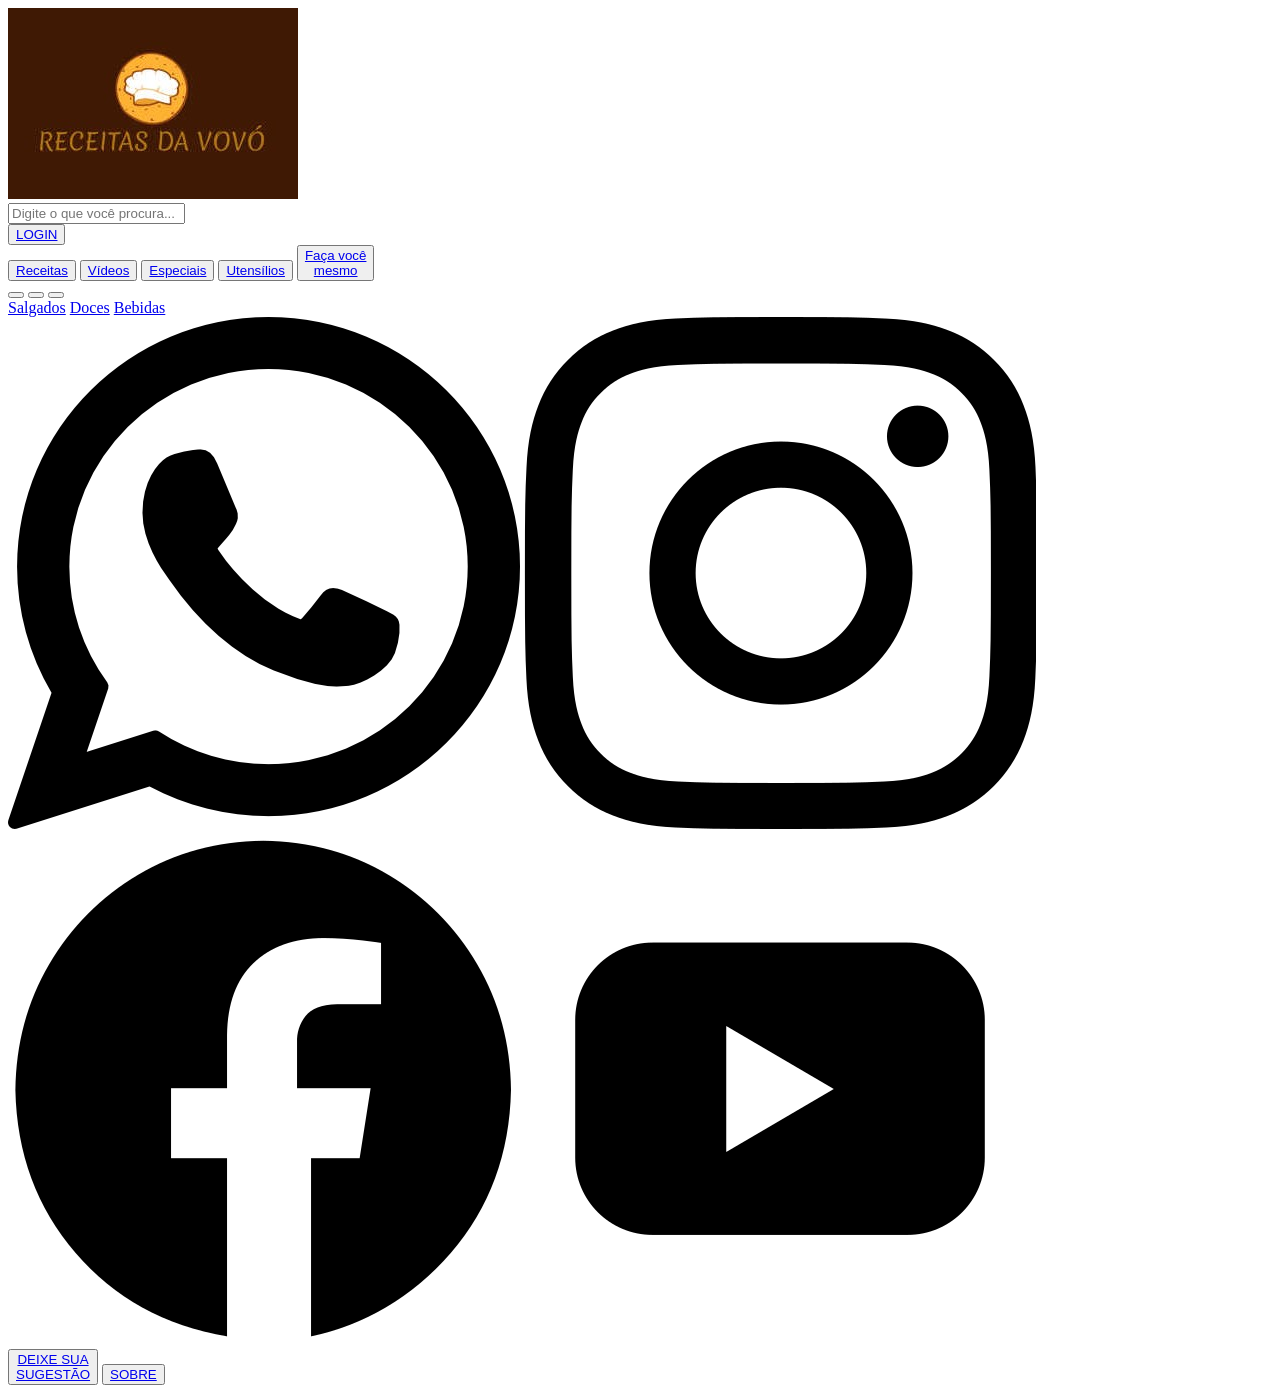
==== index.html @ 41117d59 "Rename receitasdavovo.html to index.html" ====
<!DOCTYPE html>
<html lang="pt-BR">
<head>
    <meta charset="UTF-8">
    <meta name="viewport" content="width=device-width, initial-scale=1.0">
    <title>Receitas da Vovó</title>
    <link rel="stylesheet" href="./css/receitasdavovo.css">
    <!-- Fonte Externa 1 -->
    <link rel="preconnect" href="https://fonts.googleapis.com">
    <link rel="preconnect" href="https://fonts.gstatic.com" crossorigin>
    <link href="https://fonts.googleapis.com/css2?family=Itim&display=swap" rel="stylesheet">
    <!-- Fonte Externa 2 -->
    <link rel="preconnect" href="https://fonts.googleapis.com">
    <link rel="preconnect" href="https://fonts.gstatic.com" crossorigin>
    <link href="https://fonts.googleapis.com/css2?family=Itim&family=Montserrat:ital,wght@0,100..900;1,100..900&display=swap" rel="stylesheet">
    <!-- Fonte Externa 3 -->
        <link rel="preconnect" href="https://fonts.googleapis.com">
        <link rel="preconnect" href="https://fonts.gstatic.com" crossorigin>
        <link href="https://fonts.googleapis.com/css2?family=Exo:ital,wght@0,100..900;1,100..900&family=Grandstander:ital,wght@0,100..900;1,100..900&display=swap" rel="stylesheet">
        <link rel="website icon" type="png" href="./chefe-de-cozinha.png">
</head>
<body>
        <header>
            <nav>
                <a href="./receitasdavovo.html"><img src="./Untitled_logo_1_free-file-cópia.jpg" alt="Logo"></a>
                <form>
                    <input type="text" name="search-box" placeholder="Digite o que você procura..." class="search-box">
                </form>
                <form>  
                    <button type="reset" class="loginbutton"><a href="./paginalogin.html">LOGIN</a></button>
                </form>
            </nav>
            <div class="divprincipal">
                <button type="submit" class="buttondivprincipal"><a href="./receitas.html">Receitas</a></button>
                <button type="submit" class="buttondivprincipal"><a href="https://youtube.com/playlist?list=PLX7ZqjnxLxjbY72EwguVwrjlsNsqE6WSH&si=nCwbjb-3jUvwY0U7" target="_blank">Vídeos</a></button>
                <button type="submit" class="buttondivprincipal"><a href="./especiais.html">Especiais</a></button>
                <button type="submit" class="buttondivprincipal"><a href="https://www.tramontina.com.br/ambientes/cozinha/" target="_blank">Utensílios</a></button>
                <button type="button" class="buttondivprincipal"><a href="./facavocemesmo.html">Faça você <br> mesmo</a></button>
            </div>
        </header>
        <main>  
            <section>
                <a href="./receitassalgadas.html"><button type="submit" class="botaosalgado"></button></a>
                <a href="./receitasdoces.html"><button type="submit" class="botaodoce"></button></a>
                <a href="./bebidas.html"><button type="submit" class="botaobebida"></button></a>
            </section>
            <div class="po">
                <a href="./receitassalgadas.html">Salgados</a>
                <a href="./receitasdoces.html" id="doces">Doces</a>
                <a href="./bebidas.html">Bebidas</a>
            </div>
        </main>
        <footer>
            <div class="logos">
                <a href="https://www.whatsapp.com/" target="_blank"><img src="./Css/Imagens/whatsapp logo.png" alt="Whatsapp Logo"></a>
                <a href="https://www.instagram.com/" target="_blank"><img src="./Css/Imagens/instagram logo.png  " alt="Instagram Logo"></a>
                <a href="https://www.facebook.com/" target="_blank"><img src="./Css/Imagens/facebook logo.png" alt="Facebook Logo"></a>
                <a href="https://www.youtube.com/" target="_blank"><img src="./Css/Imagens/youtube logo.png" alt="Youtube Logo"></a>
            </div>
            <div class="botaodope">
                <button type="submit" id="sugestao"><a href="./paginasugestao.html">DEIXE SUA <br> SUGESTÃO</a></button>
                <button type="submit" id="sobre"><a href="./sobre.html">SOBRE</a></button>
            </div>
        </footer>
</body>
</html>
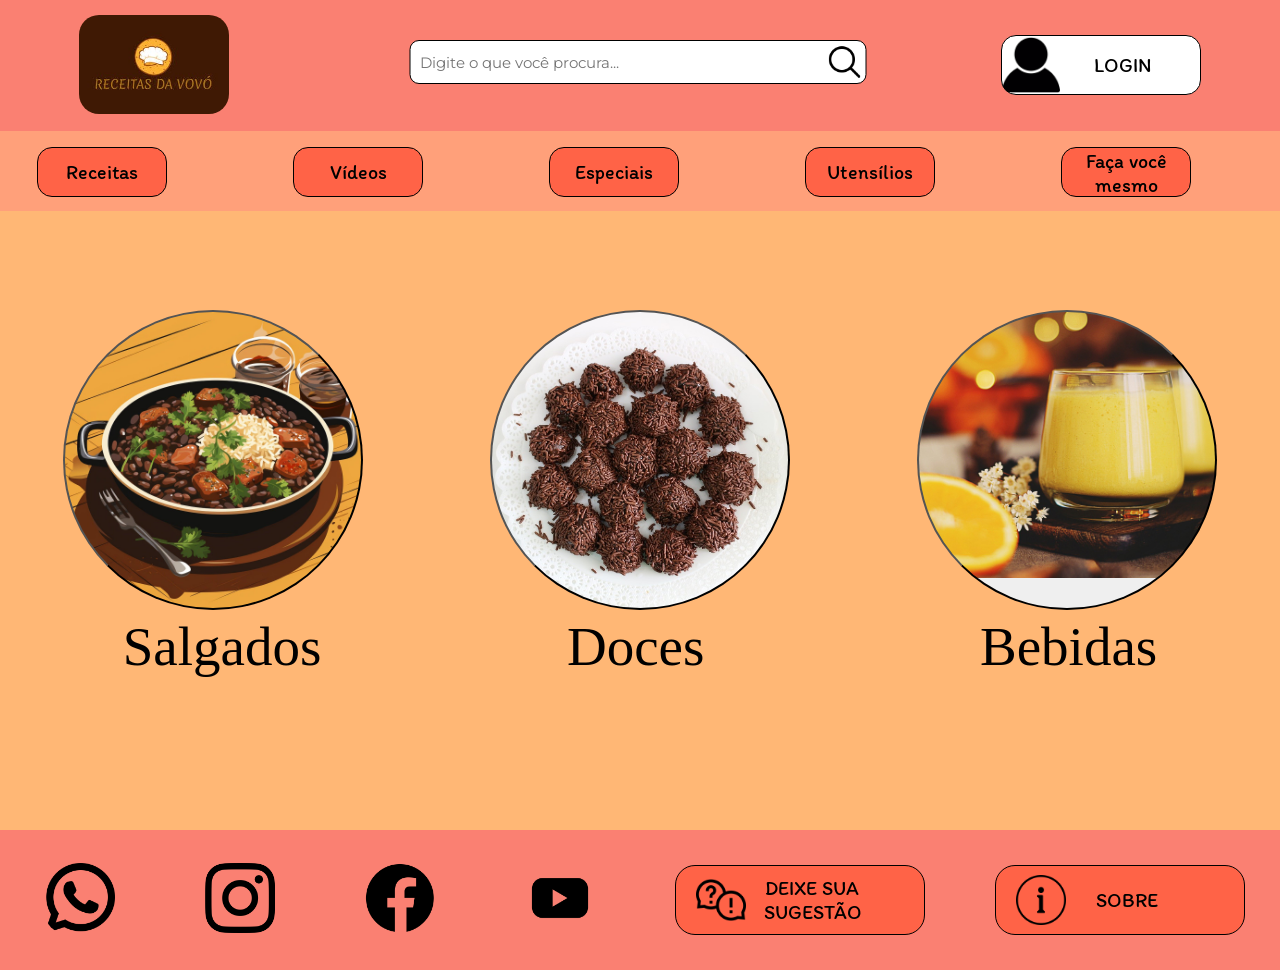
==== commit 6bbc237f: "Fix HTML structure and update CSS link" ====
--- a/index.html
+++ b/index.html
@@ -4,7 +4,7 @@
     <meta charset="UTF-8">
     <meta name="viewport" content="width=device-width, initial-scale=1.0">
     <title>Receitas da Vovó</title>
-    <link rel="stylesheet" href="./css/receitasdavovo.css">
+    <link rel="stylesheet" href="./Css/style.css">
     <!-- Fonte Externa 1 -->
     <link rel="preconnect" href="https://fonts.googleapis.com">
     <link rel="preconnect" href="https://fonts.gstatic.com" crossorigin>
@@ -22,7 +22,7 @@
 <body>
         <header>
             <nav>
-                <a href="./receitasdavovo.html"><img src="./Untitled_logo_1_free-file-cópia.jpg" alt="Logo"></a>
+                <a href="./index.html"><img src="./Untitled_logo_1_free-file-cópia.jpg" alt="Logo"></a>
                 <form>
                     <input type="text" name="search-box" placeholder="Digite o que você procura..." class="search-box">
                 </form>
--- a/Css/style.css
+++ b/Css/style.css
@@ -0,0 +1,243 @@
+body{
+    margin: 0;
+    border: 0;
+    height: 100vh;
+    width: 100vw;
+    
+}    
+header{
+    width: 100vw;
+    height: 140px;
+    background-color:#FA8072;
+    top: 0;
+    flex-wrap: wrap;
+}
+nav{
+    display: flex;
+    justify-content: space-around;
+}
+main{
+    background-color: #FFB775;
+    height: 690px;
+    width: 100vw;
+}
+img{
+    position: relative;
+    border: transparent;
+    border-radius: 20px;
+    width: 150px;
+    top: 15px;
+}
+a{
+    color: black;
+    text-decoration: none;
+}
+
+.divprincipal{
+    background-color: #FFA07A;
+    position: relative;
+    top: 28px;
+    width: 100vw;
+    height: 80px;
+    display: flex;
+    justify-content: space-around;
+}
+.search-box{
+    font-family: "Montserrat", sans-serif;
+    font-size: 15px;
+    background-image: url(./Imagens/lupa.png);
+    background-position:right;
+    background-repeat: no-repeat;
+    background-size:contain;
+    border: 1px solid black;
+    border-radius: 9.5px;
+    position: relative;
+    left: 55%;
+    translate: -50%;
+    top: 40px;
+    width: 400px;
+    height: 40px;
+    padding-left: 10px;
+    padding-right: 45px;
+}
+.loginbutton{
+    font-family: "Itim", cursive;
+    font-size: 20px;
+    position: relative;
+    border-radius: 15px;
+    border: 1px solid black;
+    cursor: pointer;
+    top: 35px;
+    width: 200px;
+    height: 60px;
+    background-image: url(./Imagens/Usuario.png);
+    background-repeat: no-repeat;
+    background-size: contain;
+    background-position: left;
+    background-color: white;
+    padding-left: 50px;
+    transition: transition 0.5s ease;
+    animation: pulse 2s infinite ease;
+}
+@keyframes pulse{
+    0%{
+        transform: scale(100%) ease;
+    }
+    50%{
+        transform: scale(90%);
+    }
+    100%{
+        transform: scale(90%) ease
+    }
+}
+.loginbutton:hover{
+    animation: none;
+}
+.buttondivprincipal{
+    position: relative;
+    font-family: "Itim", cursive;
+    font-size: 20px;
+    background-color: #FF6347;
+    border: 1px solid black;
+    border-radius: 15px;
+    height: 50px;
+    width: 130px;
+    top: 20%;
+    translate: -20%;
+    transition: transition 0.5s ease;
+    cursor: pointer;
+}
+.buttondivprincipal:hover{
+    background-color: #FF7F50;
+    transform: scale(1.2);
+    border: 1.3px solid black;
+}
+section{
+    position: absolute;
+    top: 260px;
+    height: auto;
+    width: 100vw;
+    padding-top: 50px;
+    display: flex;
+    justify-content: space-around;
+}
+.botaosalgado{
+    border-radius: 100%;
+    width: 300px;
+    height: 300px;
+    background-image: url(./Imagens/Imagem\ Feijoada.jpg);
+    background-repeat: no-repeat;
+    background-size: contain;
+    transition: transition 0.5s ease;
+    cursor: pointer;
+}
+.botaosalgado:hover{
+    transform: scale(0.95);
+}
+.botaodoce{
+    border-radius: 100%;
+    width: 300px;
+    height: 300px;
+    background-image: url(./Imagens/Imagem\ Doce.jpg);
+    background-repeat: no-repeat;
+    background-size: contain;
+    transition: transition 0.5s ease;
+    cursor: pointer;
+}
+.botaodoce:hover{
+    transform: scale(0.95);
+}
+.botaobebida{
+    border-radius: 100%;
+    width: 300px;
+    height: 300px;
+    background-image: url(./Imagens/Imagem\ Bebida.jpg);
+    background-repeat: no-repeat;
+    background-size: contain;
+    transition: transition 0.5s ease;
+    cursor: pointer;
+}
+.botaobebida:hover{
+    transform: scale(0.95);
+}
+.po{
+    position: absolute;
+    top: 615px;
+    display: flex;
+    justify-content: space-around;
+    width: 100vw;
+    font-family: "Grandstander", cursive;
+    font-size: 55px;
+}
+footer{
+    height: auto;
+    width: 100vw;
+    bottom: 0;
+    background-color: #FA8072;
+    display: flex;
+    flex-direction: row;
+}
+.logos{
+    display: flex;
+    justify-content: space-around;
+    align-items: center;
+    width: 100vw;
+    height: 140px;
+}
+.logos img{
+    width: 70px;
+    height: 70px;
+    top: 0;
+}
+.botaodope{
+    position: relative;
+    display: flex;
+    align-items: center;
+    justify-content: space-around;
+    width: 100vw;
+}
+#sugestao{
+    height: 70px;
+    width: 250px;
+    border-radius: 20px;
+    border: 1px solid black;
+    font-family: "Itim", cursive;
+    font-size: 20px;
+    background-image: url(./Imagens/sugestoes\ logo.png);
+    background-position: 20px;
+    background-repeat: no-repeat;
+    background-size:50px;
+    padding-left: 30px;
+    cursor: pointer;
+    background-color: #FF6347;
+    transition: transition 0.5s ease;
+}
+#sugestao:hover{
+    background-color: #FF7F50;
+    transform: scale(1.1);
+    border: 1.3px solid black;
+}
+#sobre{
+    height: 70px;
+    width: 250px;
+    border: 1px solid black;
+    border-radius: 20px;
+    font-family: "Itim", cursive;
+    font-size: 20px;
+    background-image: url(./Imagens/sobre\ logo.png);
+    background-position: 20px;
+    background-repeat: no-repeat;
+    background-size:50px;
+    padding-left: 20px;
+    cursor: pointer;
+    background-color: #FF6347;
+    transition: transition 0.5s ease;
+}
+#sobre:hover{
+    background-color: #FF7F50;
+    transform: scale(1.1);
+    border: 1.3px solid black;
+}
+#doces{
+    margin-right: 30px;
+}
